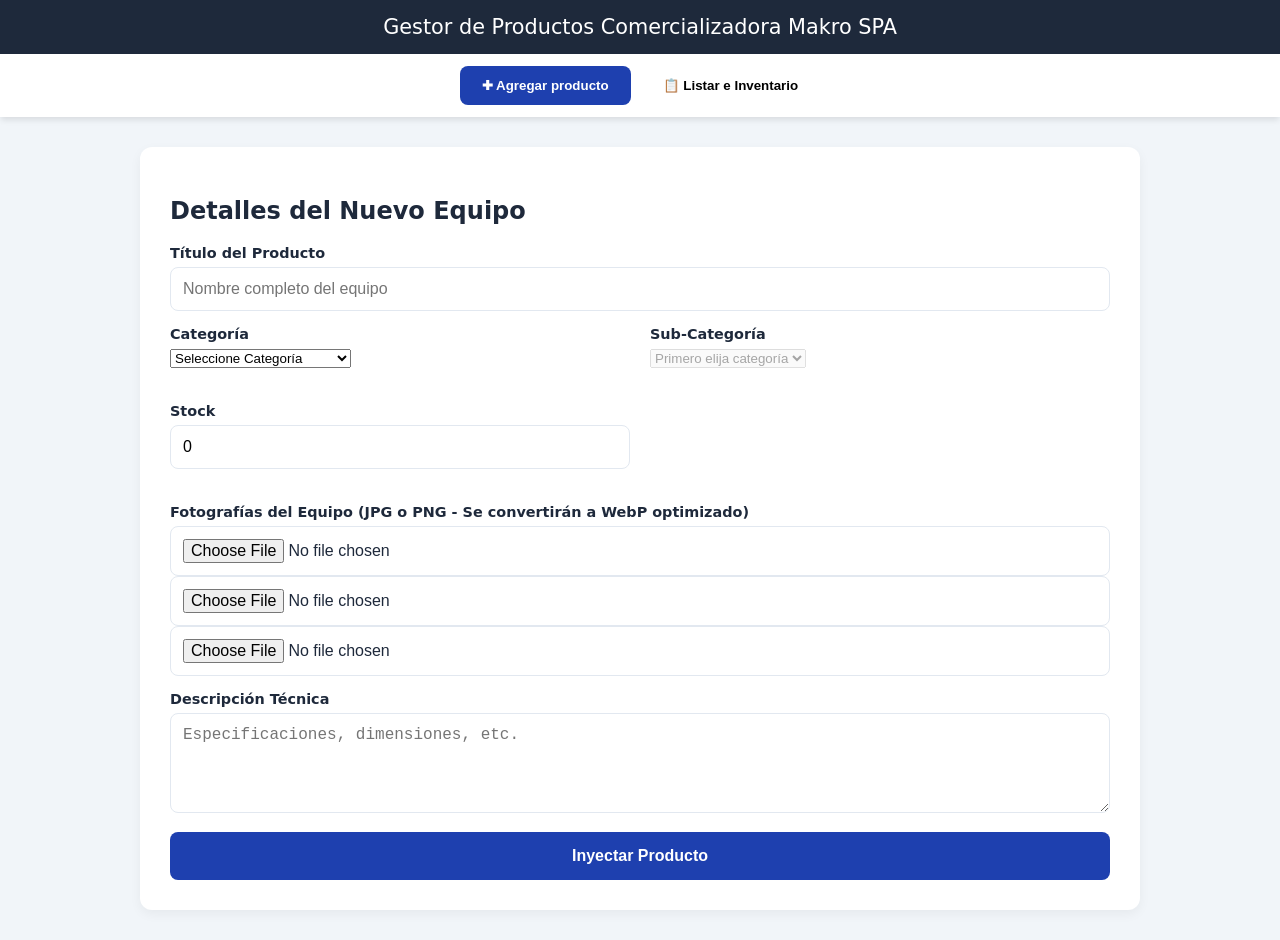
==== admin.html @ 6bbb6570 "Update admin.html" ====
<!DOCTYPE html>
<html lang="es">
<head>
    <meta charset="UTF-8">
    <meta name="viewport" content="width=device-width, initial-scale=1.0">
    <title>Gestor Makro SPA</title>
    <link rel="stylesheet" href="admin.css">
</head>
    
<body>

<nav class="navbar">
    <div class="nav-header">
        <h1>Gestor de Productos Comercializadora Makro SPA</h1>
    </div>
    <div class="nav-actions">
        <button class="nav-btn active" onclick="showView('add-view', this)">✚ Agregar producto</button>
        <button class="nav-btn" onclick="showView('list-view', this)">📋 Listar e Inventario</button>
    </div>
</nav>

<div class="content">
    <div id="add-view" class="view active">
        <div class="card">
            <h2>Detalles del Nuevo Equipo</h2>
            <form id="add-form">
                <div class="form-group">
                    <label>Título del Producto</label>
                    <input type="text" id="nombre" placeholder="Nombre completo del equipo" required>
                </div>

                <div class="grid">
                    <div class="form-group">
                        <label>Categoría</label>
                        <select id="cat" required onchange="cargarSubcategorias()">
                            <option value="">Seleccione Categoría</option>
                            <option value="elec_domiciliaria">Electricidad Domiciliaria</option>
                            <option value="elec_industrial">Electricidad Industrial</option>
                            <option value="herramientas">Herramientas</option>
                            <option value="ferreteria_industrial">Ferretería Industrial</option>
                            <option value="gasfiteria">Gasfitería</option>
                            <option value="epp">EPP (Protección Personal)</option>
                            <option value="seguridad_vigilancia">Seguridad y Vigilancia</option>
                            <option value="automatizacion_control">Automatización y Control</option>
                            <option value="iluminacion">Iluminación LED</option>
                            <option value="ernc_riego">ERNC - Riego</option>
                        </select>
                    </div>

                    <div class="form-group">
                        <label>Sub-Categoría</label>
                        <select id="subcat" required disabled>
                            <option value="">Primero elija categoría</option>
                        </select>
                    </div>

                    <div class="form-group">
                        <label>Stock</label>
                        <input type="number" id="stock" value="0">
                    </div>

                    <div class="form-group full">
    <label>Fotografías del Equipo (JPG o PNG - Se convertirán a WebP optimizado)</label>
    <div class="grid-photos">
        <div class="photo-upload">
            <input type="file" id="foto1" accept="image/jpeg, image/png" onchange="previewAndProcess(this, 'p1')">
            <img id="p1" class="thumb-preview" src="" style="display:none">
        </div>
        <div class="photo-upload">
            <input type="file" id="foto2" accept="image/jpeg, image/png" onchange="previewAndProcess(this, 'p2')">
            <img id="p2" class="thumb-preview" src="" style="display:none">
        </div>
        <div class="photo-upload">
            <input type="file" id="foto3" accept="image/jpeg, image/png" onchange="previewAndProcess(this, 'p3')">
            <img id="p3" class="thumb-preview" src="" style="display:none">
        </div>
    </div>
</div>
                </div>

                <div class="form-group">
                    <label>Descripción Técnica</label>
                    <textarea id="desc" placeholder="Especificaciones, dimensiones, etc."></textarea>
                </div>

                <button type="submit" class="btn-main">Inyectar Producto</button>
            </form>
        </div>
    </div>
</div>

<div id="list-view" class="view">
    <div class="card">
        <div class="list-header">
            <h2>Inventario en Tiempo Real</h2>
            <div class="search-box">
                <input type="text" id="search" placeholder="🔍 Buscar por nombre o categoría..." onkeyup="filterTable()">
            </div>
        </div>
        
        <div class="table-container">
            <table class="inventory-table">
                <thead>
                    <tr>
                        <th>Foto</th>
                        <th>Nombre</th>
                        <th>Categoría</th>
                        <th>Stock</th>
                        <th>Acciones</th>
                    </tr>
                </thead>
                <tbody id="inventory-body"></tbody>
            </table>
        </div>
    </div>
</div>

<div id="edit-modal" class="modal" style="display:none;">
    <div class="modal-content">
        <div class="modal-header">
            <h3>Editar Producto</h3>
            <span class="close-modal" onclick="closeModal()">&times;</span>
        </div>
        
        <form id="edit-form" onsubmit="event.preventDefault();">
            <div class="form-group">
                <label for="edit-nombre">Título del Equipo</label>
                <input type="text" id="edit-nombre" placeholder="Ej: Taladro Percutor 13mm">
            </div>

            <div class="grid">
                <div class="form-group">
                    <label for="edit-cat">Categoría</label>
                    <select id="edit-cat" onchange="cargarSubcategoriasEdicion()">
                        <option value="">Seleccione Categoría</option>
                        <option value="elec_domiciliaria">Electricidad Domiciliaria</option>
                        <option value="elec_industrial">Electricidad Industrial</option>
                        <option value="herramientas">Herramientas</option>
                        <option value="ferreteria_industrial">Ferretería Industrial</option>
                        <option value="gasfiteria">Gasfitería</option>
                        <option value="epp">EPP (Protección Personal)</option>
                        <option value="seguridad_vigilancia">Seguridad y Vigilancia</option>
                        <option value="automatizacion_control">Automatización y Control</option>
                        <option value="iluminacion">Iluminación LED</option>
                        <option value="ernc_riego">ERNC - Riego</option>
                    </select>
                </div>

                <div class="form-group">
                    <label for="edit-subcat">Sub-Categoría</label>
                    <select id="edit-subcat">
                        <option value="">Seleccione Sub-Categoría</option>
                    </select>
                </div>
            </div>

            <div class="grid">
                <div class="form-group">
                    <label for="edit-stock">Stock Actual</label>
                    <input type="number" id="edit-stock" min="0">
                </div>
                <div class="form-group full">
                    <label>Fotografías del Equipo (Opcional - Se reemplazarán solo las que selecciones)</label>
                        <div class="grid-photos">
                        <div class="photo-upload">
                            <input type="file" id="edit-foto1" accept="image/jpeg, image/png">
                            <small>Foto 1 (Principal)</small>
                    </div>
                        <div class="photo-upload">
                        <input type="file" id="edit-foto2" accept="image/jpeg, image/png">
                    <small>Foto 2</small>
        </div>
        <div class="photo-upload">
            <input type="file" id="edit-foto3" accept="image/jpeg, image/png">
            <small>Foto 3</small>
        </div>
    </div>
</div>
            </div>

            <div class="form-group">
                <label for="edit-desc">Descripción Técnica</label>
                <textarea id="edit-desc" rows="4" placeholder="Especificaciones, dimensiones, etc."></textarea>
            </div>

            <div class="modal-footer">
                <button type="button" class="btn-main" onclick="saveEdit()">Actualizar Datos</button>
                <button type="button" class="btn-secondary" onclick="closeModal()">Cancelar</button>
            </div>
        </form>
    </div>
</div>
<script src="https://cdn.jsdelivr.net/npm/@supabase/supabase-js@2"></script>
    <script src="https://cdn.jsdelivr.net/npm/browser-image-compression@2.0.2/dist/browser-image-compression.js"></script>

    <script src="supabase-client.js"></script> 

    <script src="inyeccion-supabase.js"></script>
    <script src="lista-inventario.js"></script>
</body>
</html>
---- admin.css ----
/* Variables y Reset */
:root {
    --primary: #1e40af;
    --dark: #1e293b;
    --light: #f8fafc;
    --danger: #ef4444;
    --border: #e2e8f0;
}

body { 
    font-family: 'Inter', system-ui, sans-serif; 
    background: #f1f5f9; 
    margin: 0; 
    color: var(--dark); 
}

/* Navbar Corporativa */
.navbar { 
    background: white; 
    display: flex; 
    flex-direction: column; 
    box-shadow: 0 4px 6px -1px rgba(0,0,0,0.1); 
    position: sticky; 
    top: 0; 
    z-index: 1000; 
}

.nav-header { 
    background: var(--dark); 
    padding: 15px; 
    text-align: center; 
}

.nav-header h1 { 
    color: white; 
    margin: 0; 
    font-size: 1.3rem; 
    font-weight: 500; 
}

.nav-actions { 
    display: flex; 
    justify-content: center; 
    gap: 10px; 
    padding: 12px; 
    background: white; 
}

.nav-btn { 
    padding: 10px 20px; 
    border: 2px solid transparent; 
    background: transparent; 
    cursor: pointer; 
    font-weight: 600; 
    border-radius: 8px; 
    transition: 0.3s; 
    display: flex; 
    align-items: center; 
    gap: 8px;
}

.nav-btn.active { 
    background: var(--primary); 
    color: white; 
}

.nav-btn:hover:not(.active) { 
    background: var(--light); 
    color: var(--primary); 
}

/* Contenedores de Vistas */
.content { 
    padding: 30px; 
    max-width: 1000px; 
    margin: auto; 
}

.view { 
    display: none; 
    animation: fadeIn 0.3s ease; 
}

.view.active { 
    display: block; 
}

@keyframes fadeIn { 
    from { opacity: 0; } 
    to { opacity: 1; } 
}

/* Formulario de Inyección */
.card { 
    background: white; 
    padding: 30px; 
    border-radius: 12px; 
    box-shadow: 0 4px 12px rgba(0,0,0,0.05); 
}

.grid { 
    display: grid; 
    grid-template-columns: 1fr 1fr; 
    gap: 20px; 
}

.full { 
    grid-column: span 2; 
}

.form-group { 
    margin-bottom: 15px; 
}

label { 
    display: block; 
    margin-bottom: 6px; 
    font-weight: 600; 
    font-size: 0.9rem; 
}

input, textarea { 
    width: 100%; 
    padding: 12px; 
    border: 1px solid var(--border); 
    border-radius: 8px; 
    box-sizing: border-box; 
    font-size: 1rem; 
}

textarea { 
    resize: vertical; 
    min-height: 100px; 
}

.btn-main { 
    background: var(--primary); 
    color: white; 
    border: none; 
    padding: 15px; 
    border-radius: 8px; 
    font-size: 1rem; 
    font-weight: 600; 
    cursor: pointer; 
    width: 100%; 
    transition: 0.3s; 
}

.btn-main:hover { 
    opacity: 0.9; 
}

/* Tabla de Inventario */
.table-container { 
    background: white; 
    border-radius: 12px; 
    overflow: hidden; 
    box-shadow: 0 4px 12px rgba(0,0,0,0.05); 
}

table { 
    width: 100%; 
    border-collapse: collapse; 
}

th, td { 
    padding: 15px; 
    text-align: left; 
    border-bottom: 1px solid var(--border); 
}

th { 
    background: #f8fafc; 
    font-size: 0.8rem; 
    color: #64748b; 
    text-transform: uppercase; 
}

.thumb { 
    width: 50px; 
    height: 50px; 
    border-radius: 6px; 
    object-fit: cover; 
}

.action-edit { 
    color: var(--primary); 
    cursor: pointer; 
    font-weight: 600; 
    margin-right: 15px; 
}

.action-delete { 
    color: var(--danger); 
    cursor: pointer; 
    font-weight: 600; 
}

/* Buscador */
.search-box { 
    margin-bottom: 20px; 
    width: 100%; 
    max-width: 300px; 
}

/* Modal */
.modal { 
    display: none; 
    position: fixed; 
    top:0; 
    left:0; 
    width:100%; 
    height:100%; 
    background: rgba(0,0,0,0.5); 
    align-items: center; 
    justify-content: center; 
    z-index: 2000; 
}

.modal-content { 
    background: white; 
    padding: 30px; 
    border-radius: 12px; 
    width: 90%; 
    max-width: 500px; 
}
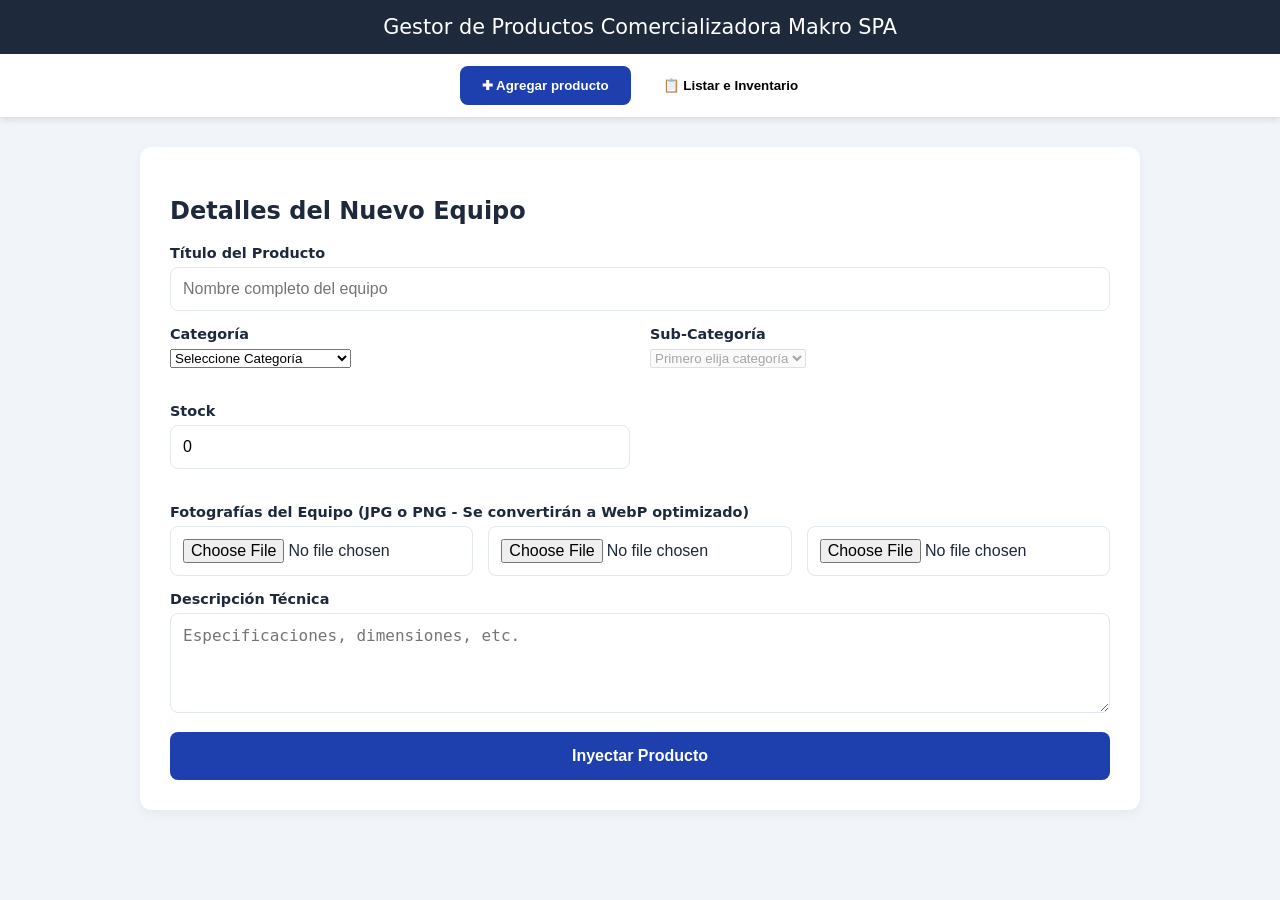
==== commit 87121520: "Update admin.html" ====
--- a/admin.html
+++ b/admin.html
@@ -154,29 +154,32 @@
                 </div>
             </div>
 
-            <div class="grid">
-                <div class="form-group">
-                    <label for="edit-stock">Stock Actual</label>
-                    <input type="number" id="edit-stock" min="0">
-                </div>
-                <div class="form-group full">
-                    <label>Fotografías del Equipo (Opcional - Se reemplazarán solo las que selecciones)</label>
-                        <div class="grid-photos">
-                        <div class="photo-upload">
-                            <input type="file" id="edit-foto1" accept="image/jpeg, image/png">
-                            <small>Foto 1 (Principal)</small>
-                    </div>
-                        <div class="photo-upload">
-                        <input type="file" id="edit-foto2" accept="image/jpeg, image/png">
-                    <small>Foto 2</small>
-        </div>
-        <div class="photo-upload">
-            <input type="file" id="edit-foto3" accept="image/jpeg, image/png">
-            <small>Foto 3</small>
-        </div>
-    </div>
-</div>
-            </div>
+            <div class="form-group full">
+    <label>Fotografías del Equipo (Se reemplazarán solo las seleccionadas)</label>
+    <div class="grid-photos">
+    <div class="photo-upload">
+        <input type="file" id="edit-foto1" accept="image/*" onchange="previewEdit(this, 'pre-edit-1')">
+        <div class="preview-container">
+            <img id="pre-edit-1" src="" class="edit-thumb" style="display:none">
+        </div>
+        <small>Foto 1</small>
+    </div>
+    <div class="photo-upload">
+        <input type="file" id="edit-foto2" accept="image/*" onchange="previewEdit(this, 'pre-edit-2')">
+        <div class="preview-container">
+            <img id="pre-edit-2" src="" class="edit-thumb" style="display:none">
+        </div>
+        <small>Foto 2</small>
+    </div>
+    <div class="photo-upload">
+        <input type="file" id="edit-foto3" accept="image/*" onchange="previewEdit(this, 'pre-edit-3')">
+        <div class="preview-container">
+            <img id="pre-edit-3" src="" class="edit-thumb" style="display:none">
+        </div>
+        <small>Foto 3</small>
+    </div>
+</div>
+</div>
 
             <div class="form-group">
                 <label for="edit-desc">Descripción Técnica</label>
--- a/admin.css
+++ b/admin.css
@@ -224,3 +224,31 @@
     width: 90%; 
     max-width: 500px; 
 }
+/* Contenedor de la miniatura */
+.preview-container {
+    width: 80px;
+    height: 80px;
+    border: 2px dashed #ddd;
+    border-radius: 8px;
+    margin: 10px auto;
+    display: flex;
+    justify-content: center;
+    align-items: center;
+    overflow: hidden;
+    background-color: #f9f9f9;
+}
+
+/* La imagen dentro de la preview */
+.edit-thumb {
+    width: 100%;
+    height: 100%;
+    object-fit: cover; /* Esto evita que la foto se estire feo */
+}
+
+/* Ajuste del grid para que no se amontone */
+.grid-photos {
+    display: grid;
+    grid-template-columns: repeat(3, 1fr);
+    gap: 15px;
+    text-align: center;
+}
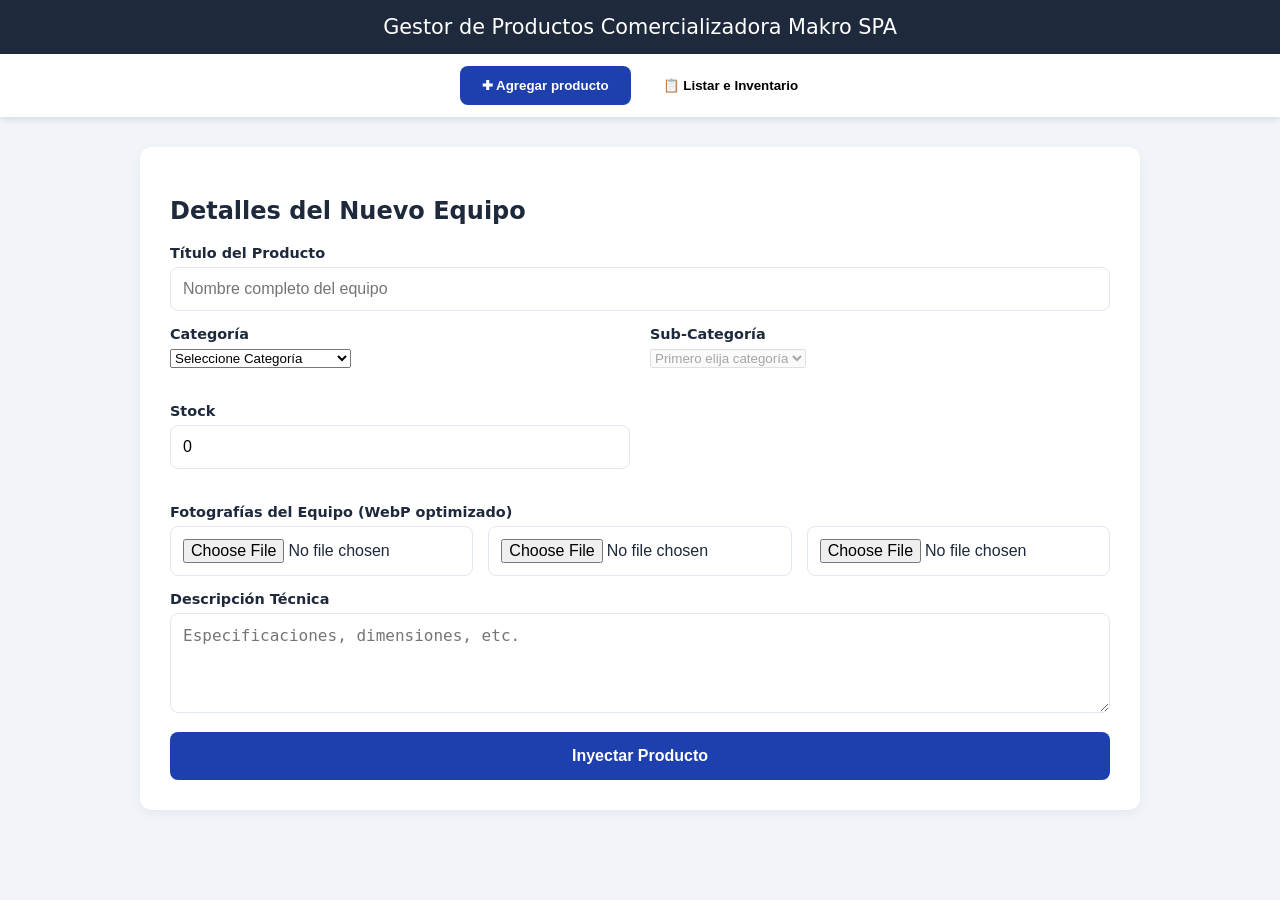
==== commit 0239b04d: "Update admin.html" ====
--- a/admin.html
+++ b/admin.html
@@ -60,22 +60,22 @@
                     </div>
 
                     <div class="form-group full">
-    <label>Fotografías del Equipo (JPG o PNG - Se convertirán a WebP optimizado)</label>
-    <div class="grid-photos">
-        <div class="photo-upload">
-            <input type="file" id="foto1" accept="image/jpeg, image/png" onchange="previewAndProcess(this, 'p1')">
-            <img id="p1" class="thumb-preview" src="" style="display:none">
-        </div>
-        <div class="photo-upload">
-            <input type="file" id="foto2" accept="image/jpeg, image/png" onchange="previewAndProcess(this, 'p2')">
-            <img id="p2" class="thumb-preview" src="" style="display:none">
-        </div>
-        <div class="photo-upload">
-            <input type="file" id="foto3" accept="image/jpeg, image/png" onchange="previewAndProcess(this, 'p3')">
-            <img id="p3" class="thumb-preview" src="" style="display:none">
-        </div>
-    </div>
-</div>
+                        <label>Fotografías del Equipo (WebP optimizado)</label>
+                        <div class="grid-photos">
+                            <div class="photo-upload">
+                                <input type="file" id="foto1" accept="image/jpeg, image/png" onchange="previewAndProcess(this, 'p1')">
+                                <img id="p1" class="thumb-preview" src="" style="display:none">
+                            </div>
+                            <div class="photo-upload">
+                                <input type="file" id="foto2" accept="image/jpeg, image/png" onchange="previewAndProcess(this, 'p2')">
+                                <img id="p2" class="thumb-preview" src="" style="display:none">
+                            </div>
+                            <div class="photo-upload">
+                                <input type="file" id="foto3" accept="image/jpeg, image/png" onchange="previewAndProcess(this, 'p3')">
+                                <img id="p3" class="thumb-preview" src="" style="display:none">
+                            </div>
+                        </div>
+                    </div>
                 </div>
 
                 <div class="form-group">
@@ -87,30 +87,30 @@
             </form>
         </div>
     </div>
-</div>
-
-<div id="list-view" class="view">
-    <div class="card">
-        <div class="list-header">
-            <h2>Inventario en Tiempo Real</h2>
-            <div class="search-box">
-                <input type="text" id="search" placeholder="🔍 Buscar por nombre o categoría..." onkeyup="filterTable()">
-            </div>
-        </div>
-        
-        <div class="table-container">
-            <table class="inventory-table">
-                <thead>
-                    <tr>
-                        <th>Foto</th>
-                        <th>Nombre</th>
-                        <th>Categoría</th>
-                        <th>Stock</th>
-                        <th>Acciones</th>
-                    </tr>
-                </thead>
-                <tbody id="inventory-body"></tbody>
-            </table>
+
+    <div id="list-view" class="view">
+        <div class="card">
+            <div class="list-header">
+                <h2>Inventario en Tiempo Real</h2>
+                <div class="search-box">
+                    <input type="text" id="search" placeholder="🔍 Buscar por nombre o categoría..." onkeyup="filterTable()">
+                </div>
+            </div>
+            
+            <div class="table-container">
+                <table class="inventory-table">
+                    <thead>
+                        <tr>
+                            <th>Foto</th>
+                            <th>Nombre</th>
+                            <th>Categoría</th>
+                            <th>Stock</th>
+                            <th>Acciones</th>
+                        </tr>
+                    </thead>
+                    <tbody id="inventory-body"></tbody>
+                </table>
+            </div>
         </div>
     </div>
 </div>
@@ -122,10 +122,10 @@
             <span class="close-modal" onclick="closeModal()">&times;</span>
         </div>
         
-        <form id="edit-form" onsubmit="event.preventDefault();">
+        <form id="edit-form">
             <div class="form-group">
                 <label for="edit-nombre">Título del Equipo</label>
-                <input type="text" id="edit-nombre" placeholder="Ej: Taladro Percutor 13mm">
+                <input type="text" id="edit-nombre">
             </div>
 
             <div class="grid">
@@ -152,38 +152,40 @@
                         <option value="">Seleccione Sub-Categoría</option>
                     </select>
                 </div>
+                
+                <div class="form-group">
+                    <label for="edit-stock">Stock Actual</label>
+                    <input type="number" id="edit-stock" min="0">
+                </div>
             </div>
 
             <div class="form-group full">
-    <label>Fotografías del Equipo (Se reemplazarán solo las seleccionadas)</label>
-    <div class="grid-photos">
-    <div class="photo-upload">
-        <input type="file" id="edit-foto1" accept="image/*" onchange="previewEdit(this, 'pre-edit-1')">
-        <div class="preview-container">
-            <img id="pre-edit-1" src="" class="edit-thumb" style="display:none">
-        </div>
-        <small>Foto 1</small>
-    </div>
-    <div class="photo-upload">
-        <input type="file" id="edit-foto2" accept="image/*" onchange="previewEdit(this, 'pre-edit-2')">
-        <div class="preview-container">
-            <img id="pre-edit-2" src="" class="edit-thumb" style="display:none">
-        </div>
-        <small>Foto 2</small>
-    </div>
-    <div class="photo-upload">
-        <input type="file" id="edit-foto3" accept="image/*" onchange="previewEdit(this, 'pre-edit-3')">
-        <div class="preview-container">
-            <img id="pre-edit-3" src="" class="edit-thumb" style="display:none">
-        </div>
-        <small>Foto 3</small>
-    </div>
-</div>
-</div>
+                <label>Fotografías (Vista Previa)</label>
+                <div class="grid-photos">
+                    <div class="photo-upload">
+                        <input type="file" id="edit-foto1" accept="image/*" onchange="previewEdit(this, 'pre-edit-1')">
+                        <div class="preview-container">
+                            <img id="pre-edit-1" src="" class="edit-thumb" style="display:none">
+                        </div>
+                    </div>
+                    <div class="photo-upload">
+                        <input type="file" id="edit-foto2" accept="image/*" onchange="previewEdit(this, 'pre-edit-2')">
+                        <div class="preview-container">
+                            <img id="pre-edit-2" src="" class="edit-thumb" style="display:none">
+                        </div>
+                    </div>
+                    <div class="photo-upload">
+                        <input type="file" id="edit-foto3" accept="image/*" onchange="previewEdit(this, 'pre-edit-3')">
+                        <div class="preview-container">
+                            <img id="pre-edit-3" src="" class="edit-thumb" style="display:none">
+                        </div>
+                    </div>
+                </div>
+            </div>
 
             <div class="form-group">
                 <label for="edit-desc">Descripción Técnica</label>
-                <textarea id="edit-desc" rows="4" placeholder="Especificaciones, dimensiones, etc."></textarea>
+                <textarea id="edit-desc" rows="4"></textarea>
             </div>
 
             <div class="modal-footer">
@@ -193,12 +195,12 @@
         </form>
     </div>
 </div>
+
 <script src="https://cdn.jsdelivr.net/npm/@supabase/supabase-js@2"></script>
-    <script src="https://cdn.jsdelivr.net/npm/browser-image-compression@2.0.2/dist/browser-image-compression.js"></script>
-
-    <script src="supabase-client.js"></script> 
-
-    <script src="inyeccion-supabase.js"></script>
-    <script src="lista-inventario.js"></script>
+<script src="https://cdn.jsdelivr.net/npm/browser-image-compression@2.0.2/dist/browser-image-compression.js"></script>
+<script src="supabase-client.js"></script> 
+<script src="inyeccion-supabase.js"></script>
+<script src="lista-inventario.js"></script>
+
 </body>
 </html>
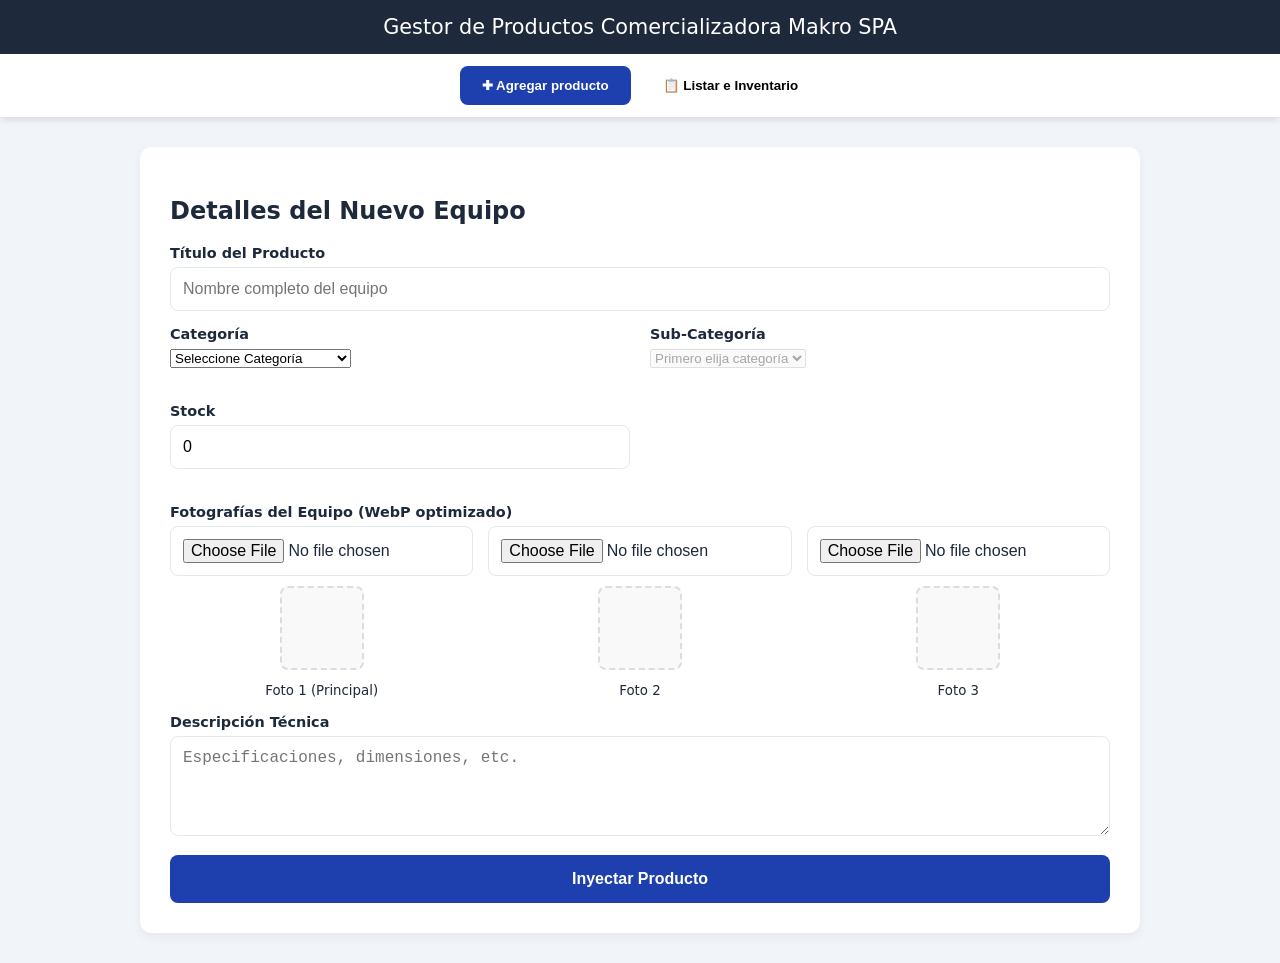
==== commit 38727f3f: "Update admin.html" ====
--- a/admin.html
+++ b/admin.html
@@ -60,22 +60,31 @@
                     </div>
 
                     <div class="form-group full">
-                        <label>Fotografías del Equipo (WebP optimizado)</label>
-                        <div class="grid-photos">
-                            <div class="photo-upload">
-                                <input type="file" id="foto1" accept="image/jpeg, image/png" onchange="previewAndProcess(this, 'p1')">
-                                <img id="p1" class="thumb-preview" src="" style="display:none">
-                            </div>
-                            <div class="photo-upload">
-                                <input type="file" id="foto2" accept="image/jpeg, image/png" onchange="previewAndProcess(this, 'p2')">
-                                <img id="p2" class="thumb-preview" src="" style="display:none">
-                            </div>
-                            <div class="photo-upload">
-                                <input type="file" id="foto3" accept="image/jpeg, image/png" onchange="previewAndProcess(this, 'p3')">
-                                <img id="p3" class="thumb-preview" src="" style="display:none">
-                            </div>
-                        </div>
-                    </div>
+    <label>Fotografías del Equipo (WebP optimizado)</label>
+    <div class="grid-photos">
+        <div class="photo-upload">
+            <input type="file" id="foto1" accept="image/jpeg, image/png" onchange="previewAndProcess(this, 'p1')">
+            <div class="preview-container">
+                <img id="p1" class="thumb-preview" src="" style="display:none">
+            </div>
+            <small>Foto 1 (Principal)</small>
+        </div>
+        <div class="photo-upload">
+            <input type="file" id="foto2" accept="image/jpeg, image/png" onchange="previewAndProcess(this, 'p2')">
+            <div class="preview-container">
+                <img id="p2" class="thumb-preview" src="" style="display:none">
+            </div>
+            <small>Foto 2</small>
+        </div>
+        <div class="photo-upload">
+            <input type="file" id="foto3" accept="image/jpeg, image/png" onchange="previewAndProcess(this, 'p3')">
+            <div class="preview-container">
+                <img id="p3" class="thumb-preview" src="" style="display:none">
+            </div>
+            <small>Foto 3</small>
+        </div>
+    </div>
+</div>
                 </div>
 
                 <div class="form-group">
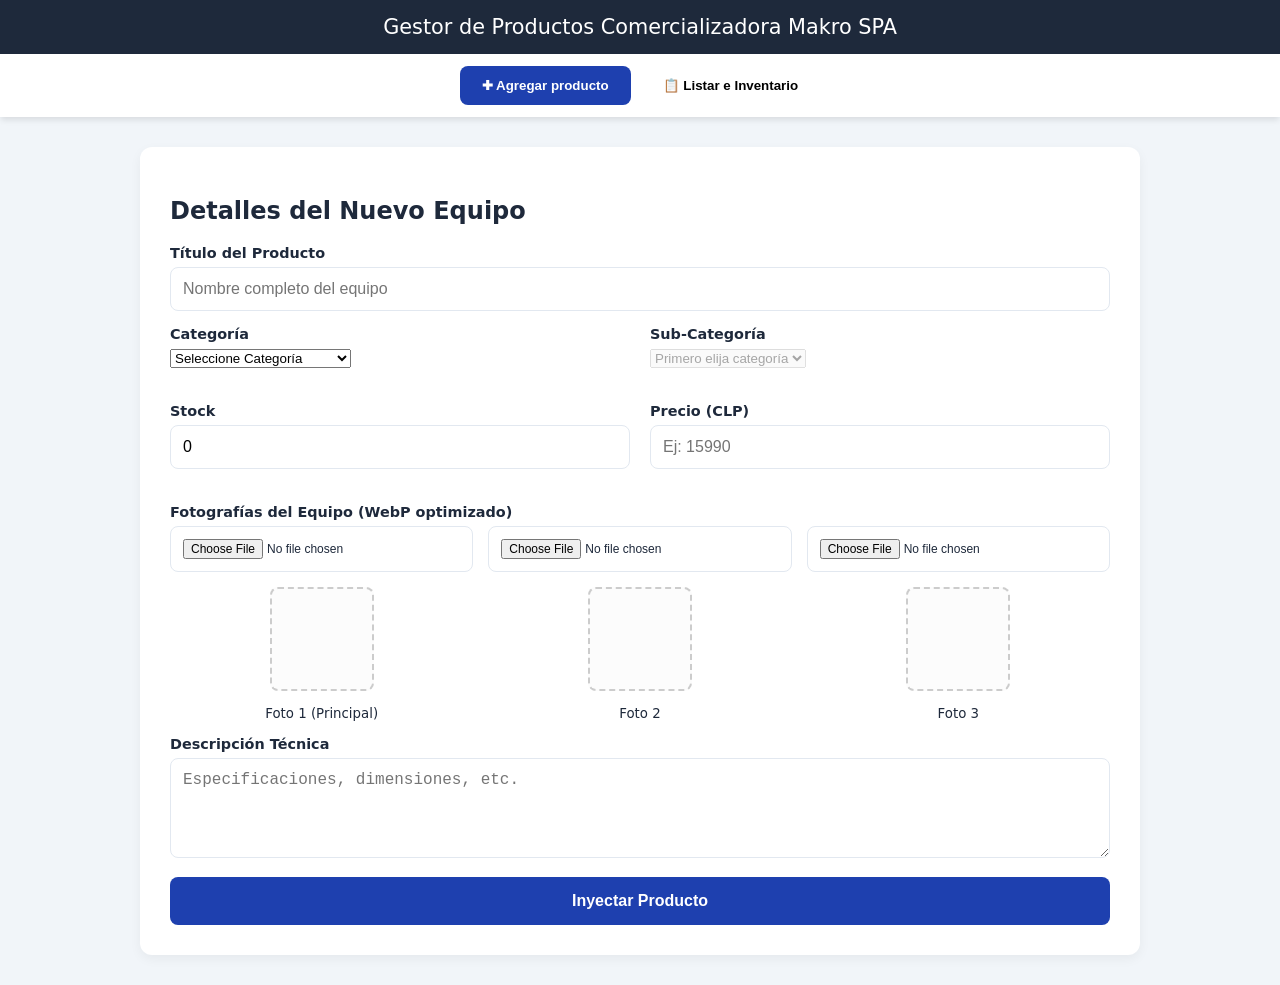
==== commit 7f7deee9: "Update admin.html" ====
--- a/admin.html
+++ b/admin.html
@@ -58,7 +58,10 @@
                         <label>Stock</label>
                         <input type="number" id="stock" value="0">
                     </div>
-
+                    <div class="form-group">
+                    <label>Precio (CLP)</label>
+                    <input type="number" id="precio" placeholder="Ej: 15990" min="0">
+                    </div>
                     <div class="form-group full">
     <label>Fotografías del Equipo (WebP optimizado)</label>
     <div class="grid-photos">
@@ -167,7 +170,10 @@
                     <input type="number" id="edit-stock" min="0">
                 </div>
             </div>
-
+            <div class="form-group">
+    <label for="edit-precio">Precio (CLP)</label>
+    <input type="number" id="edit-precio" min="0">
+</div>
             <div class="form-group full">
                 <label>Fotografías (Vista Previa)</label>
                 <div class="grid-photos">
--- a/admin.css
+++ b/admin.css
@@ -252,3 +252,37 @@
     gap: 15px;
     text-align: center;
 }
+/* Contenedor estandarizado para todas las previews del sitio */
+.preview-container {
+    width: 100px;
+    height: 100px;
+    border: 2px dashed #ccc;
+    border-radius: 8px;
+    margin: 10px auto;
+    display: flex;
+    justify-content: center;
+    align-items: center;
+    overflow: hidden;
+    background-color: #fcfcfc;
+}
+
+/* Las imágenes dentro de las previews */
+.thumb-preview, .edit-thumb {
+    width: 100%;
+    height: 100%;
+    object-fit: cover; /* Recorta la imagen para llenar el cuadro sin deformarse */
+    display: block;
+}
+
+/* Ajuste para que los inputs no se vean amontonados */
+.photo-upload {
+    display: flex;
+    flex-direction: column;
+    align-items: center;
+    gap: 5px;
+}
+
+.photo-upload input[type="file"] {
+    width: 100%;
+    font-size: 12px;
+}
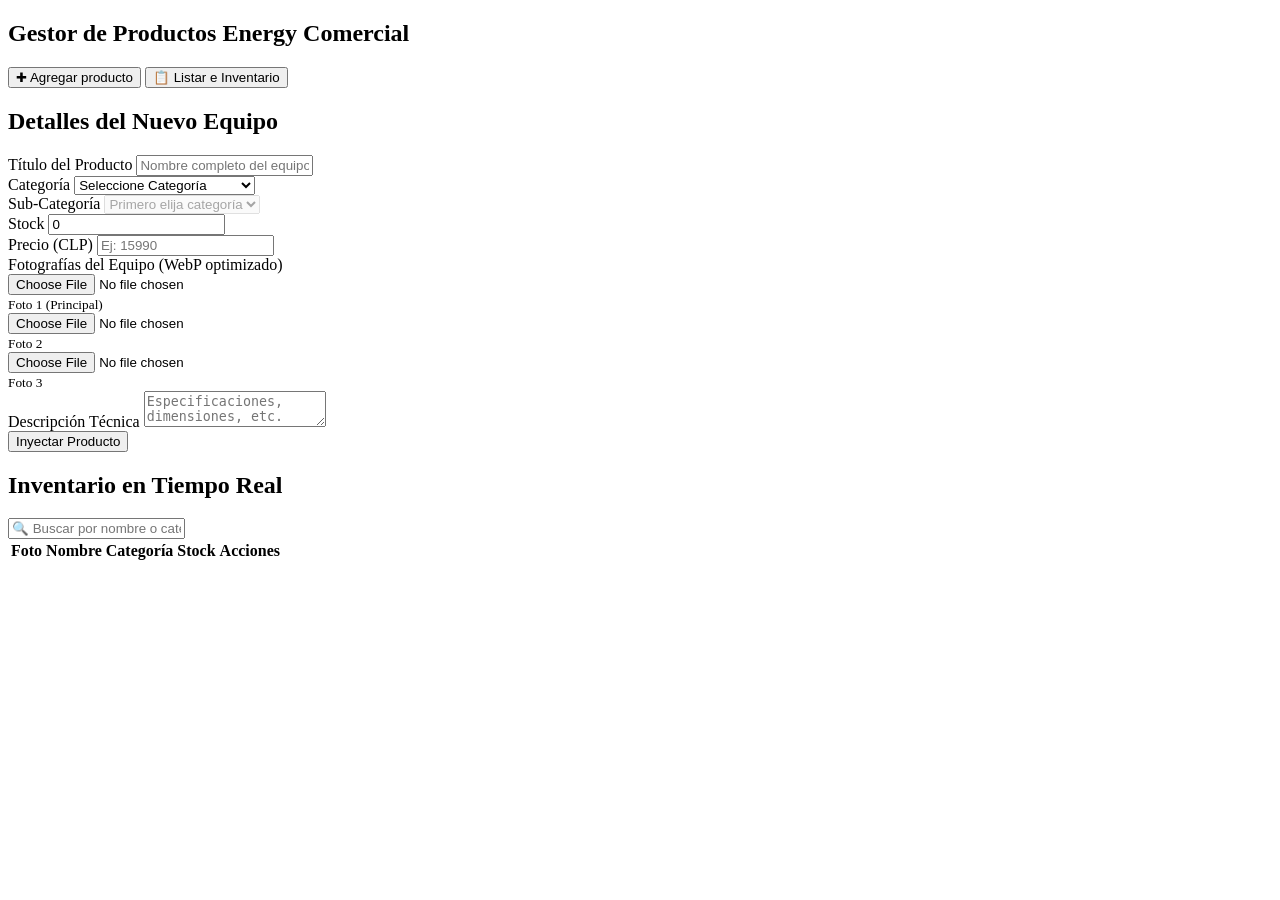
==== commit a8ec4604: "Update admin.html" ====
--- a/admin.html
+++ b/admin.html
@@ -4,14 +4,14 @@
     <meta charset="UTF-8">
     <meta name="viewport" content="width=device-width, initial-scale=1.0">
     <title>Gestor Makro SPA</title>
-    <link rel="stylesheet" href="admin.css">
+    <link rel="stylesheet" href="Gestor Energ.css">
 </head>
     
 <body>
 
 <nav class="navbar">
     <div class="nav-header">
-        <h1>Gestor de Productos Comercializadora Makro SPA</h1>
+        <h1>Gestor de Productos Energy Comercial</h1>
     </div>
     <div class="nav-actions">
         <button class="nav-btn active" onclick="showView('add-view', this)">✚ Agregar producto</button>
